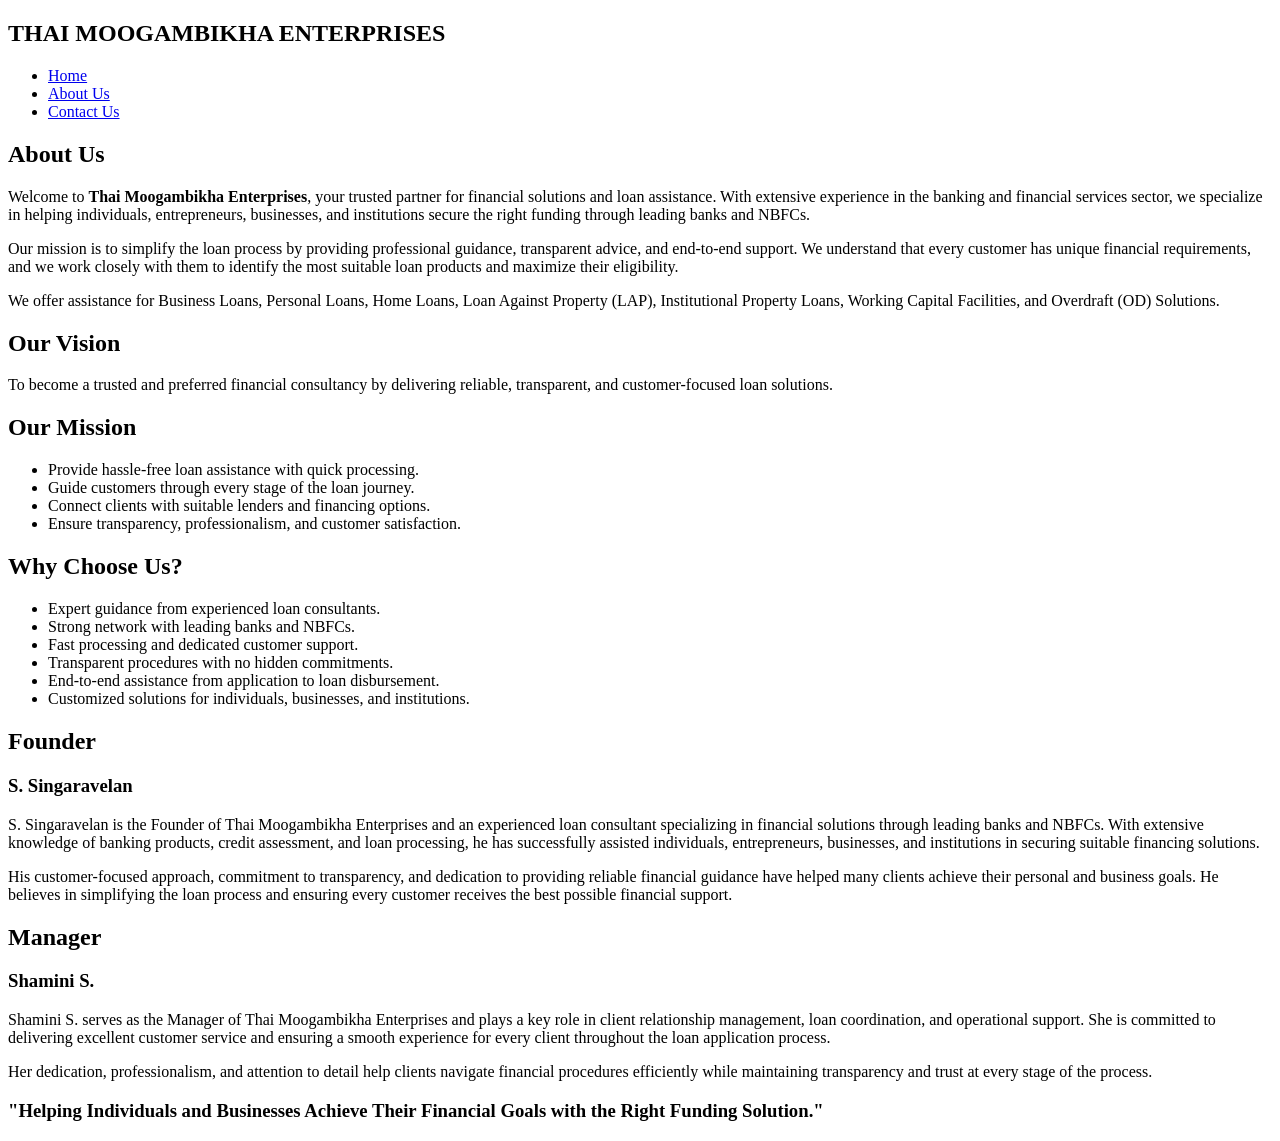
==== about.html @ 06e0e7da "Add files via upload" ====
<!DOCTYPE html>
<html lang="en">
<head>
    <meta charset="UTF-8">
    <meta name="viewport" content="width=device-width, initial-scale=1.0">
    <title>About Us - THAI MOOGAMBIKHA ENTERPRISES</title>
    <link rel="stylesheet" href="css/style.css">
</head>
<body>

    <!-- Header -->
    <header>
        <div class="logo">
            <h2>THAI MOOGAMBIKHA ENTERPRISES</h2>
        </div>

        <nav>
            <ul>
                <li><a href="index.html">Home</a></li>
                <li><a href="about.html">About Us</a></li>
                <li><a href="contact.html">Contact Us</a></li>
            </ul>
        </nav>
    </header>

    <!-- About Section -->
    <section class="about-page">

        <h1>About Us</h1>

        <p>
            Welcome to <strong>Thai Moogambikha Enterprises</strong>, your trusted
            partner for financial solutions and loan assistance. With extensive
            experience in the banking and financial services sector, we specialize
            in helping individuals, entrepreneurs, businesses, and institutions
            secure the right funding through leading banks and NBFCs.
        </p>

        <p>
            Our mission is to simplify the loan process by providing professional
            guidance, transparent advice, and end-to-end support. We understand
            that every customer has unique financial requirements, and we work
            closely with them to identify the most suitable loan products and
            maximize their eligibility.
        </p>

        <p>
            We offer assistance for Business Loans, Personal Loans, Home Loans,
            Loan Against Property (LAP), Institutional Property Loans, Working
            Capital Facilities, and Overdraft (OD) Solutions.
        </p>

        <h2>Our Vision</h2>

        <p>
            To become a trusted and preferred financial consultancy by delivering
            reliable, transparent, and customer-focused loan solutions.
        </p>

        <h2>Our Mission</h2>

        <ul>
            <li>Provide hassle-free loan assistance with quick processing.</li>
            <li>Guide customers through every stage of the loan journey.</li>
            <li>Connect clients with suitable lenders and financing options.</li>
            <li>Ensure transparency, professionalism, and customer satisfaction.</li>
        </ul>

        <h2>Why Choose Us?</h2>

        <ul>
            <li>Expert guidance from experienced loan consultants.</li>
            <li>Strong network with leading banks and NBFCs.</li>
            <li>Fast processing and dedicated customer support.</li>
            <li>Transparent procedures with no hidden commitments.</li>
            <li>End-to-end assistance from application to loan disbursement.</li>
            <li>Customized solutions for individuals, businesses, and institutions.</li>
        </ul>
        <!-- Founder Section -->
<h2>Founder</h2>

<div class="profile-card">
    <h3>S. Singaravelan</h3>

    <p>
        S. Singaravelan is the Founder of Thai Moogambikha Enterprises and an
        experienced loan consultant specializing in financial solutions through
        leading banks and NBFCs. With extensive knowledge of banking products,
        credit assessment, and loan processing, he has successfully assisted
        individuals, entrepreneurs, businesses, and institutions in securing
        suitable financing solutions.
    </p>

    <p>
        His customer-focused approach, commitment to transparency, and dedication
        to providing reliable financial guidance have helped many clients achieve
        their personal and business goals. He believes in simplifying the loan
        process and ensuring every customer receives the best possible financial
        support.
    </p>
</div>

<!-- Manager Section -->
<h2>Manager</h2>

<div class="profile-card">
    <h3>Shamini S.</h3>

    <p>
        Shamini S. serves as the Manager of Thai Moogambikha Enterprises and plays
        a key role in client relationship management, loan coordination, and
        operational support. She is committed to delivering excellent customer
        service and ensuring a smooth experience for every client throughout the
        loan application process.
    </p>

    <p>
        Her dedication, professionalism, and attention to detail help clients
        navigate financial procedures efficiently while maintaining transparency
        and trust at every stage of the process.
    </p>
</div>

        <div class="quote">
            <h3>
                "Helping Individuals and Businesses Achieve Their Financial Goals
                with the Right Funding Solution."
            </h3>
        </div>

    </section>

</body>
</html>
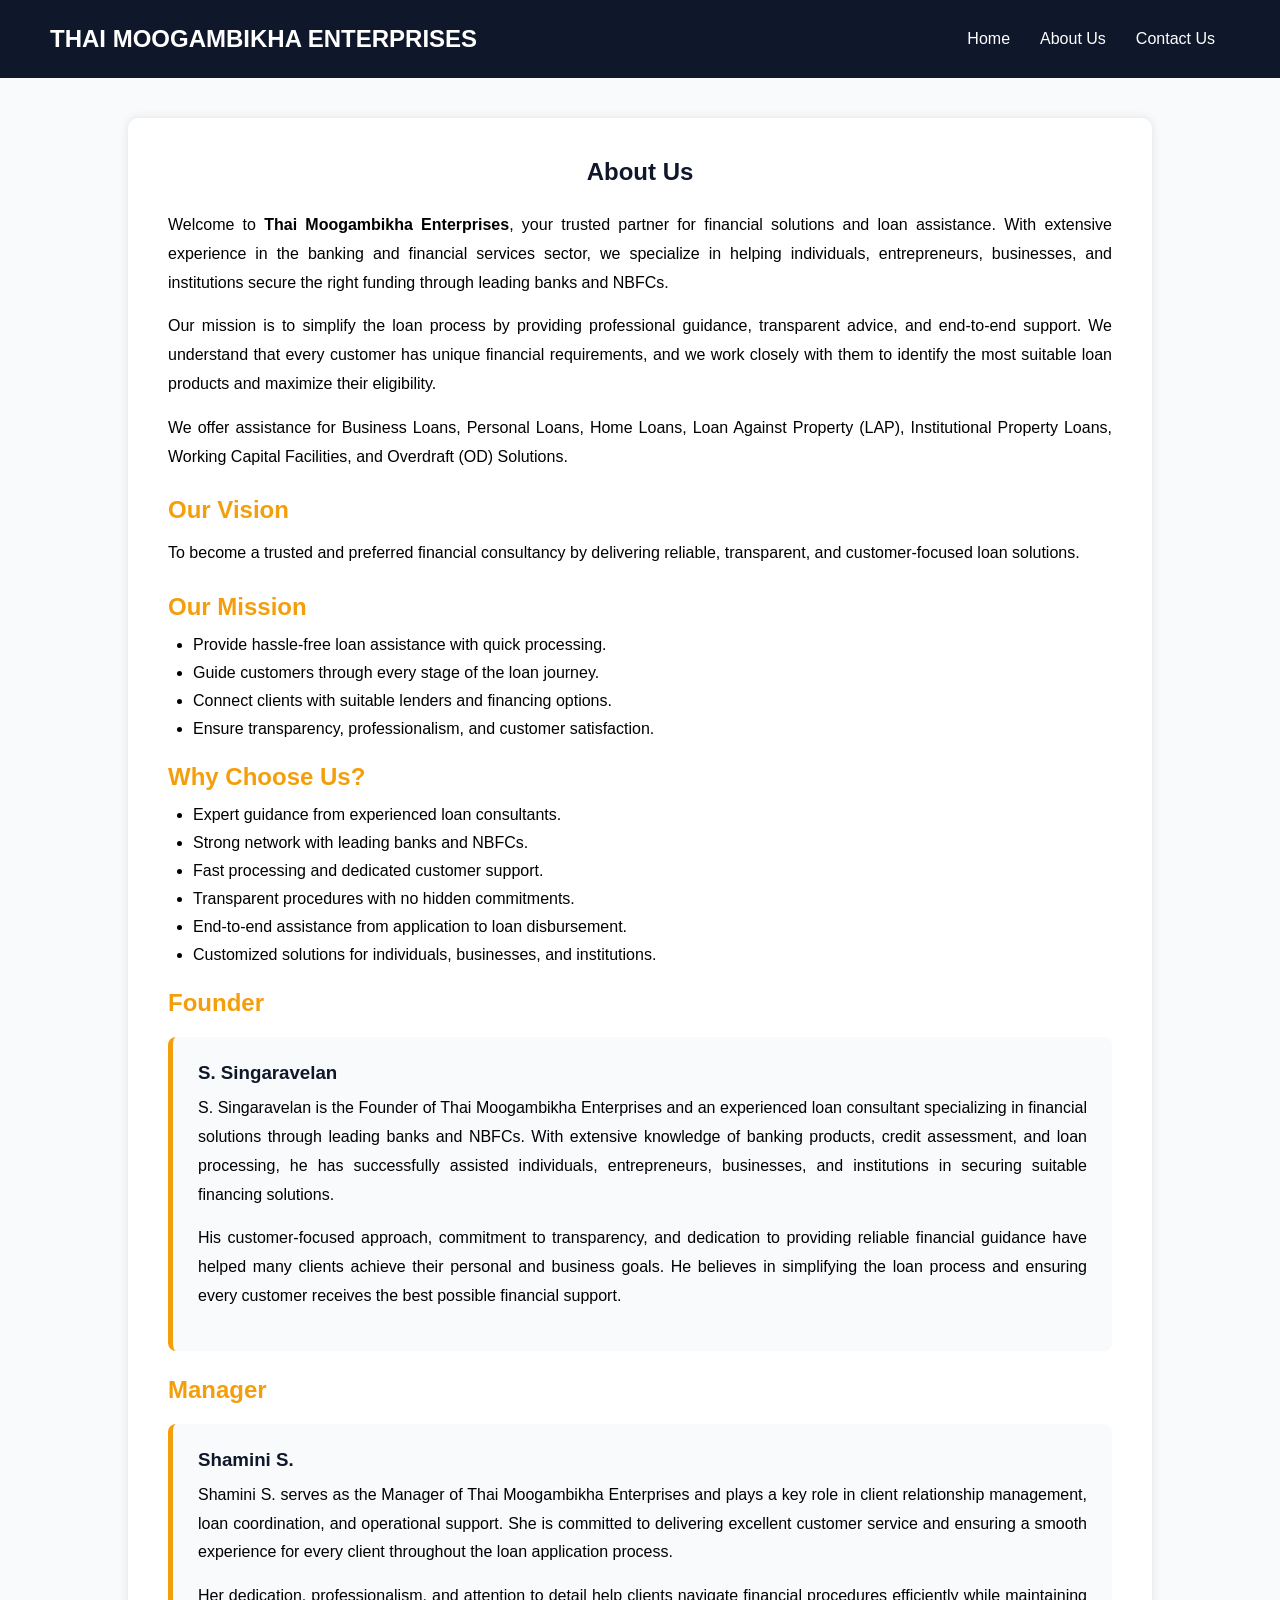
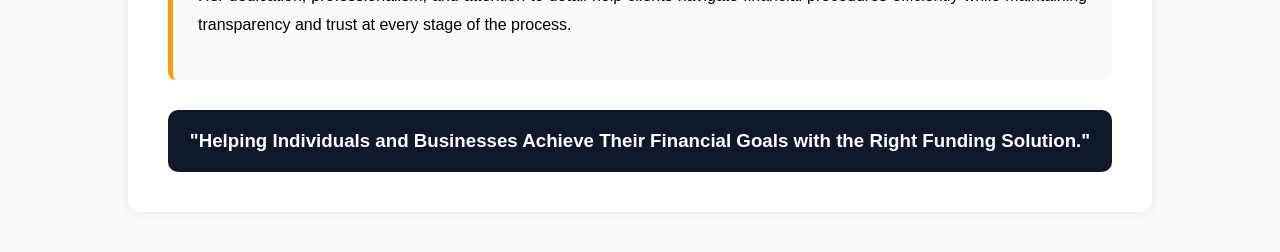
==== commit 6de043f3: "Initial commit" ====
--- a/about.html
+++ b/about.html
@@ -1,134 +1,134 @@
-<!DOCTYPE html>
-<html lang="en">
-<head>
-    <meta charset="UTF-8">
-    <meta name="viewport" content="width=device-width, initial-scale=1.0">
-    <title>About Us - THAI MOOGAMBIKHA ENTERPRISES</title>
-    <link rel="stylesheet" href="css/style.css">
-</head>
-<body>
-
-    <!-- Header -->
-    <header>
-        <div class="logo">
-            <h2>THAI MOOGAMBIKHA ENTERPRISES</h2>
-        </div>
-
-        <nav>
-            <ul>
-                <li><a href="index.html">Home</a></li>
-                <li><a href="about.html">About Us</a></li>
-                <li><a href="contact.html">Contact Us</a></li>
-            </ul>
-        </nav>
-    </header>
-
-    <!-- About Section -->
-    <section class="about-page">
-
-        <h1>About Us</h1>
-
-        <p>
-            Welcome to <strong>Thai Moogambikha Enterprises</strong>, your trusted
-            partner for financial solutions and loan assistance. With extensive
-            experience in the banking and financial services sector, we specialize
-            in helping individuals, entrepreneurs, businesses, and institutions
-            secure the right funding through leading banks and NBFCs.
-        </p>
-
-        <p>
-            Our mission is to simplify the loan process by providing professional
-            guidance, transparent advice, and end-to-end support. We understand
-            that every customer has unique financial requirements, and we work
-            closely with them to identify the most suitable loan products and
-            maximize their eligibility.
-        </p>
-
-        <p>
-            We offer assistance for Business Loans, Personal Loans, Home Loans,
-            Loan Against Property (LAP), Institutional Property Loans, Working
-            Capital Facilities, and Overdraft (OD) Solutions.
-        </p>
-
-        <h2>Our Vision</h2>
-
-        <p>
-            To become a trusted and preferred financial consultancy by delivering
-            reliable, transparent, and customer-focused loan solutions.
-        </p>
-
-        <h2>Our Mission</h2>
-
-        <ul>
-            <li>Provide hassle-free loan assistance with quick processing.</li>
-            <li>Guide customers through every stage of the loan journey.</li>
-            <li>Connect clients with suitable lenders and financing options.</li>
-            <li>Ensure transparency, professionalism, and customer satisfaction.</li>
-        </ul>
-
-        <h2>Why Choose Us?</h2>
-
-        <ul>
-            <li>Expert guidance from experienced loan consultants.</li>
-            <li>Strong network with leading banks and NBFCs.</li>
-            <li>Fast processing and dedicated customer support.</li>
-            <li>Transparent procedures with no hidden commitments.</li>
-            <li>End-to-end assistance from application to loan disbursement.</li>
-            <li>Customized solutions for individuals, businesses, and institutions.</li>
-        </ul>
-        <!-- Founder Section -->
-<h2>Founder</h2>
-
-<div class="profile-card">
-    <h3>S. Singaravelan</h3>
-
-    <p>
-        S. Singaravelan is the Founder of Thai Moogambikha Enterprises and an
-        experienced loan consultant specializing in financial solutions through
-        leading banks and NBFCs. With extensive knowledge of banking products,
-        credit assessment, and loan processing, he has successfully assisted
-        individuals, entrepreneurs, businesses, and institutions in securing
-        suitable financing solutions.
-    </p>
-
-    <p>
-        His customer-focused approach, commitment to transparency, and dedication
-        to providing reliable financial guidance have helped many clients achieve
-        their personal and business goals. He believes in simplifying the loan
-        process and ensuring every customer receives the best possible financial
-        support.
-    </p>
-</div>
-
-<!-- Manager Section -->
-<h2>Manager</h2>
-
-<div class="profile-card">
-    <h3>Shamini S.</h3>
-
-    <p>
-        Shamini S. serves as the Manager of Thai Moogambikha Enterprises and plays
-        a key role in client relationship management, loan coordination, and
-        operational support. She is committed to delivering excellent customer
-        service and ensuring a smooth experience for every client throughout the
-        loan application process.
-    </p>
-
-    <p>
-        Her dedication, professionalism, and attention to detail help clients
-        navigate financial procedures efficiently while maintaining transparency
-        and trust at every stage of the process.
-    </p>
-</div>
-
-        <div class="quote">
-            <h3>
-                "Helping Individuals and Businesses Achieve Their Financial Goals
-                with the Right Funding Solution."
-            </h3>
-        </div>
-
-    </section>
-
-</body>
+<!DOCTYPE html>
+<html lang="en">
+<head>
+    <meta charset="UTF-8">
+    <meta name="viewport" content="width=device-width, initial-scale=1.0">
+    <title>About Us - THAI MOOGAMBIKHA ENTERPRISES</title>
+    <link rel="stylesheet" href="css/style.css">
+</head>
+<body>
+
+    <!-- Header -->
+    <header>
+        <div class="logo">
+            <h2>THAI MOOGAMBIKHA ENTERPRISES</h2>
+        </div>
+
+        <nav>
+            <ul>
+                <li><a href="index.html">Home</a></li>
+                <li><a href="about.html">About Us</a></li>
+                <li><a href="contact.html">Contact Us</a></li>
+            </ul>
+        </nav>
+    </header>
+
+    <!-- About Section -->
+    <section class="about-page">
+
+        <h1>About Us</h1>
+
+        <p>
+            Welcome to <strong>Thai Moogambikha Enterprises</strong>, your trusted
+            partner for financial solutions and loan assistance. With extensive
+            experience in the banking and financial services sector, we specialize
+            in helping individuals, entrepreneurs, businesses, and institutions
+            secure the right funding through leading banks and NBFCs.
+        </p>
+
+        <p>
+            Our mission is to simplify the loan process by providing professional
+            guidance, transparent advice, and end-to-end support. We understand
+            that every customer has unique financial requirements, and we work
+            closely with them to identify the most suitable loan products and
+            maximize their eligibility.
+        </p>
+
+        <p>
+            We offer assistance for Business Loans, Personal Loans, Home Loans,
+            Loan Against Property (LAP), Institutional Property Loans, Working
+            Capital Facilities, and Overdraft (OD) Solutions.
+        </p>
+
+        <h2>Our Vision</h2>
+
+        <p>
+            To become a trusted and preferred financial consultancy by delivering
+            reliable, transparent, and customer-focused loan solutions.
+        </p>
+
+        <h2>Our Mission</h2>
+
+        <ul>
+            <li>Provide hassle-free loan assistance with quick processing.</li>
+            <li>Guide customers through every stage of the loan journey.</li>
+            <li>Connect clients with suitable lenders and financing options.</li>
+            <li>Ensure transparency, professionalism, and customer satisfaction.</li>
+        </ul>
+
+        <h2>Why Choose Us?</h2>
+
+        <ul>
+            <li>Expert guidance from experienced loan consultants.</li>
+            <li>Strong network with leading banks and NBFCs.</li>
+            <li>Fast processing and dedicated customer support.</li>
+            <li>Transparent procedures with no hidden commitments.</li>
+            <li>End-to-end assistance from application to loan disbursement.</li>
+            <li>Customized solutions for individuals, businesses, and institutions.</li>
+        </ul>
+        <!-- Founder Section -->
+<h2>Founder</h2>
+
+<div class="profile-card">
+    <h3>S. Singaravelan</h3>
+
+    <p>
+        S. Singaravelan is the Founder of Thai Moogambikha Enterprises and an
+        experienced loan consultant specializing in financial solutions through
+        leading banks and NBFCs. With extensive knowledge of banking products,
+        credit assessment, and loan processing, he has successfully assisted
+        individuals, entrepreneurs, businesses, and institutions in securing
+        suitable financing solutions.
+    </p>
+
+    <p>
+        His customer-focused approach, commitment to transparency, and dedication
+        to providing reliable financial guidance have helped many clients achieve
+        their personal and business goals. He believes in simplifying the loan
+        process and ensuring every customer receives the best possible financial
+        support.
+    </p>
+</div>
+
+<!-- Manager Section -->
+<h2>Manager</h2>
+
+<div class="profile-card">
+    <h3>Shamini S.</h3>
+
+    <p>
+        Shamini S. serves as the Manager of Thai Moogambikha Enterprises and plays
+        a key role in client relationship management, loan coordination, and
+        operational support. She is committed to delivering excellent customer
+        service and ensuring a smooth experience for every client throughout the
+        loan application process.
+    </p>
+
+    <p>
+        Her dedication, professionalism, and attention to detail help clients
+        navigate financial procedures efficiently while maintaining transparency
+        and trust at every stage of the process.
+    </p>
+</div>
+
+        <div class="quote">
+            <h3>
+                "Helping Individuals and Businesses Achieve Their Financial Goals
+                with the Right Funding Solution."
+            </h3>
+        </div>
+
+    </section>
+
+</body>
 </html>
--- a/css/style.css
+++ b/css/style.css
@@ -0,0 +1,366 @@
+*{
+    margin:0;
+    padding:0;
+    box-sizing:border-box;
+    font-family:'Poppins',sans-serif;
+}
+
+body{
+    background:#f8fafc;
+}
+
+/* Header */
+
+header{
+    background:#0f172a;
+    color:white;
+    display:flex;
+    justify-content:space-between;
+    align-items:center;
+    padding:15px 50px;
+}
+
+nav ul{
+    list-style:none;
+    display:flex;
+}
+
+nav ul li{
+    position:relative;
+}
+
+nav ul li a{
+    color:white;
+    text-decoration:none;
+    padding:15px;
+    display:block;
+}
+
+nav ul li a:hover{
+    color:#f59e0b;
+}
+
+/* Dropdown */
+
+.dropdown-menu{
+    display:none;
+    position:absolute;
+    background:white;
+    min-width:220px;
+    top:100%;
+    left:0;
+}
+
+.dropdown-menu li a{
+    color:black;
+}
+
+.dropdown:hover .dropdown-menu{
+    display:block;
+}
+
+/* Hero */
+
+/* Hero Section */
+.hero {
+    width: 100%;
+    height: 500px;
+
+    background-image:
+        linear-gradient(
+            rgba(255, 255, 255, 0.45),
+            rgba(255, 255, 255, 0.45)
+        ),
+        url("../image/banner.jpeg");
+
+    background-size: cover;
+    background-position: center;
+    background-repeat: no-repeat;
+
+    display: flex;
+    justify-content: center;
+    align-items: center;
+    text-align: center;
+}
+
+/* Form */
+
+.apply-form{
+    width:60%;
+    margin:40px auto;
+    background:white;
+    padding:30px;
+    border-radius:10px;
+}
+
+.apply-form h2{
+    text-align:center;
+    margin-bottom:20px;
+}
+
+.apply-form form{
+    display:flex;
+    flex-direction:column;
+    gap:15px;
+}
+
+.apply-form input,
+.apply-form select{
+    padding:12px;
+}
+
+.apply-form button{
+    padding:12px;
+    background:#0f172a;
+    color:white;
+    border:none;
+    cursor:pointer;
+}
+/* About Page */
+
+.about-page{
+    width:80%;
+    margin:40px auto;
+    background:#fff;
+    padding:40px;
+    border-radius:10px;
+    box-shadow:0 0 10px rgba(0,0,0,0.1);
+}
+
+.about-page h1{
+    text-align:center;
+    color:#0f172a;
+    margin-bottom:25px;
+}
+
+.about-page h2{
+    color:#f59e0b;
+    margin-top:25px;
+    margin-bottom:15px;
+}
+
+.about-page p{
+    line-height:1.8;
+    margin-bottom:15px;
+    text-align:justify;
+}
+
+.about-page ul{
+    margin-left:25px;
+}
+
+.about-page ul li{
+    margin-bottom:10px;
+}
+
+.quote{
+    margin-top:30px;
+    text-align:center;
+    background:#0f172a;
+    color:white;
+    padding:20px;
+    border-radius:10px;
+}
+.profile-card{
+    background:#f8fafc;
+    padding:25px;
+    margin:20px 0;
+    border-left:5px solid #f59e0b;
+    border-radius:8px;
+}
+
+.profile-card h3{
+    color:#0f172a;
+    margin-bottom:10px;
+}
+
+.profile-card p{
+    line-height:1.8;
+    text-align:justify;
+}
+/* Loan Pages */
+
+.loan-page{
+    width:80%;
+    margin:40px auto;
+}
+
+.loan-page h1{
+    text-align:center;
+    color:#0f172a;
+    margin-bottom:20px;
+}
+
+.loan-page > p{
+    text-align:center;
+    line-height:1.8;
+    margin-bottom:30px;
+}
+
+.loan-card{
+    background:#ffffff;
+    padding:30px;
+    border-radius:10px;
+    box-shadow:0 0 15px rgba(0,0,0,0.1);
+}
+
+.loan-card h2{
+    color:#f59e0b;
+    margin-top:20px;
+    margin-bottom:10px;
+}
+
+.loan-card ul{
+    margin-left:25px;
+}
+
+.loan-card ul li{
+    margin-bottom:10px;
+}
+
+.rate{
+    font-size:28px;
+    font-weight:600;
+    color:#0f172a;
+}
+
+.apply-btn{
+    display:inline-block;
+    margin-top:25px;
+    padding:12px 25px;
+    background:#0f172a;
+    color:white;
+    text-decoration:none;
+    border-radius:5px;
+}
+
+.apply-btn:hover{
+    background:#f59e0b;
+    color:#000;
+}
+.loan-card label{
+    display:block;
+    margin-top:15px;
+    margin-bottom:5px;
+    font-weight:600;
+}
+
+.loan-card input{
+    width:100%;
+    padding:12px;
+    margin-bottom:10px;
+}
+
+#result{
+    text-align:center;
+    color:#0f172a;
+    margin-top:20px;
+}
+/* Feedback Page */
+
+.feedback-page{
+    width:80%;
+    margin:40px auto;
+    background:#ffffff;
+    padding:30px;
+    border-radius:10px;
+    box-shadow:0 0 15px rgba(0,0,0,0.1);
+}
+
+.feedback-page h1{
+    text-align:center;
+    color:#0f172a;
+    margin-bottom:15px;
+}
+
+.feedback-page p{
+    text-align:center;
+    margin-bottom:25px;
+}
+
+.feedback-form{
+    display:flex;
+    flex-direction:column;
+}
+
+.feedback-form label{
+    margin-top:15px;
+    margin-bottom:8px;
+    font-weight:600;
+}
+
+.feedback-form select,
+.feedback-form textarea{
+    width:100%;
+    padding:12px;
+    border:1px solid #ccc;
+    border-radius:5px;
+}
+/* Contact Page */
+
+.contact-page{
+    width:85%;
+    margin:40px auto;
+}
+
+.contact-page h1{
+    text-align:center;
+    color:#0f172a;
+    margin-bottom:30px;
+}
+
+.contact-container{
+    display:flex;
+    gap:30px;
+    flex-wrap:wrap;
+}
+
+.contact-info,
+.contact-form{
+    flex:1;
+    min-width:300px;
+    background:white;
+    padding:30px;
+    border-radius:10px;
+    box-shadow:0 0 15px rgba(0,0,0,0.1);
+}
+
+.contact-info h2{
+    color:#f59e0b;
+    margin-bottom:10px;
+}
+
+.contact-info p{
+    line-height:1.8;
+}
+
+.contact-form input,
+.contact-form textarea{
+    width:100%;
+    padding:12px;
+    margin-bottom:15px;
+    border:1px solid #ccc;
+    border-radius:5px;
+}
+@media(max-width:768px){
+
+    header{
+        flex-direction:column;
+        text-align:center;
+    }
+
+    nav ul{
+        flex-direction:column;
+    }
+
+    .apply-form,
+    .about-page,
+    .loan-page,
+    .feedback-page{
+        width:95%;
+    }
+
+    .contact-container{
+        flex-direction:column;
+    }
+}
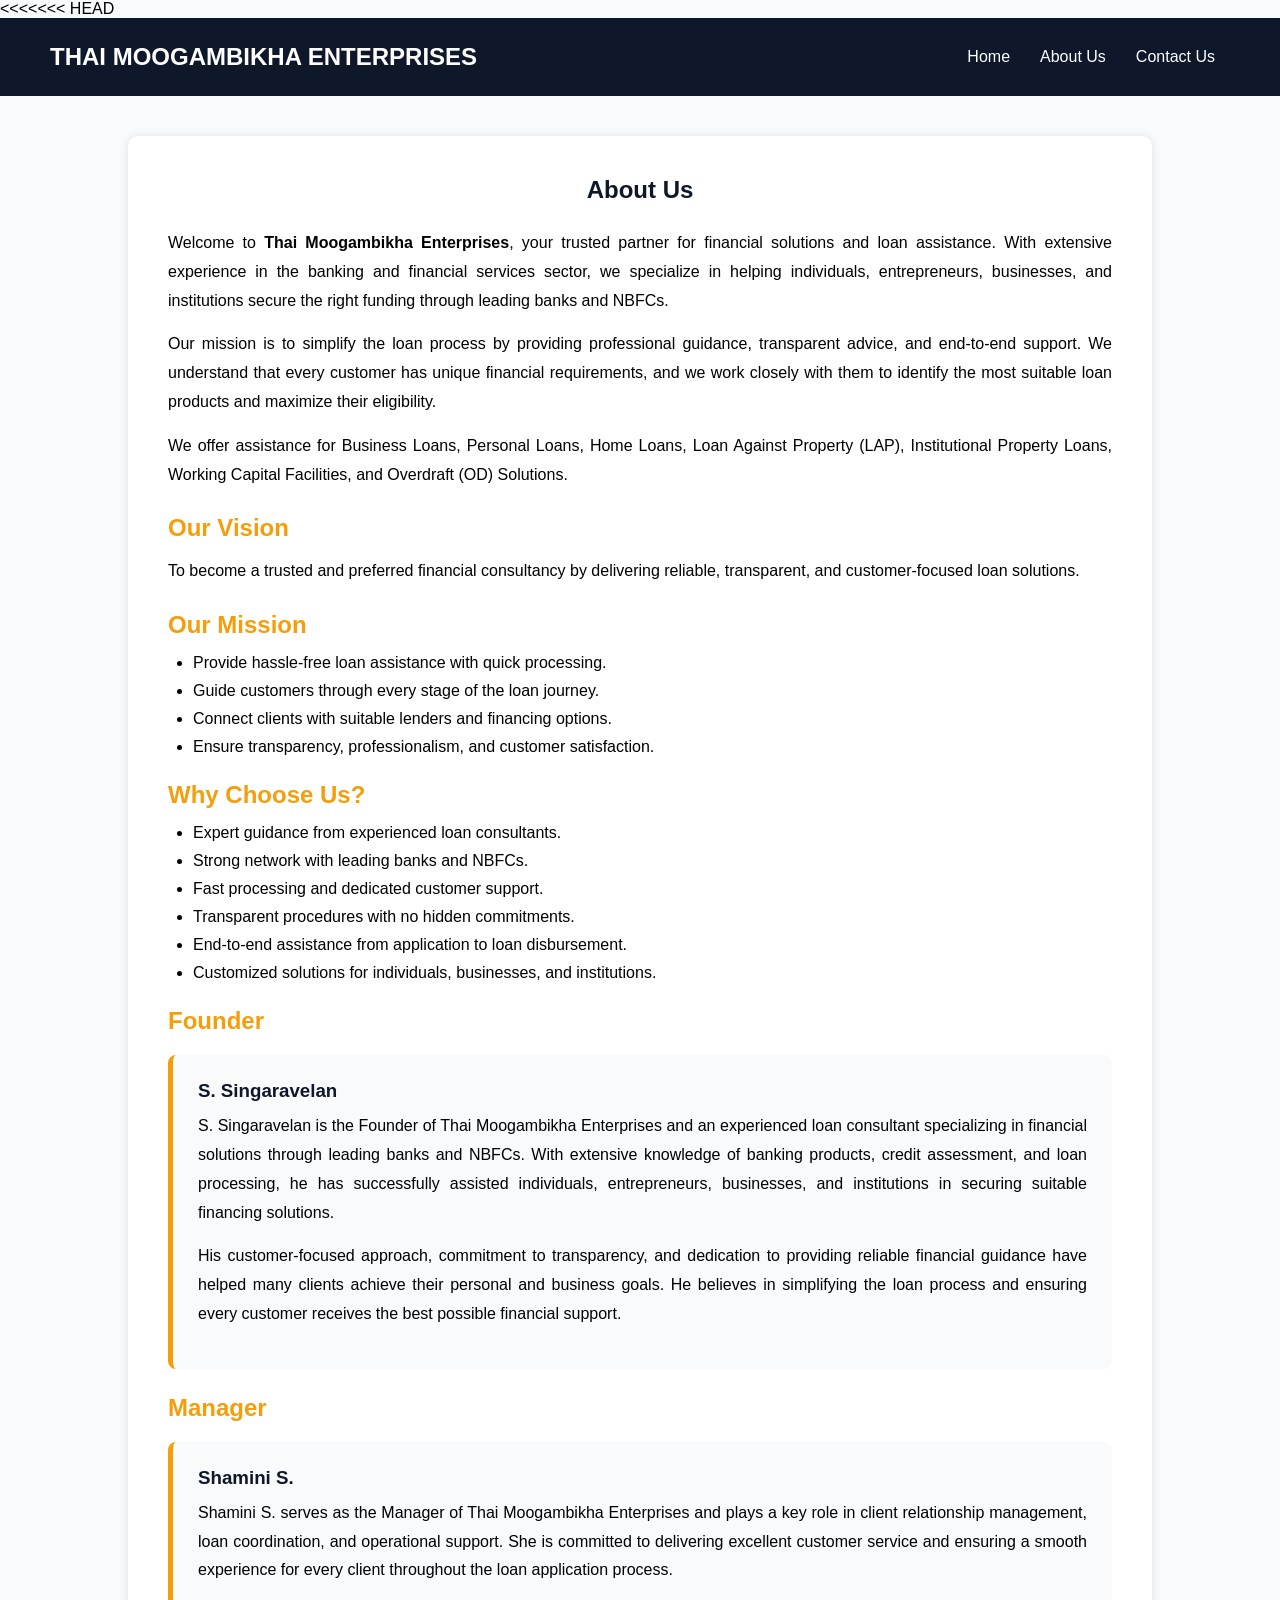
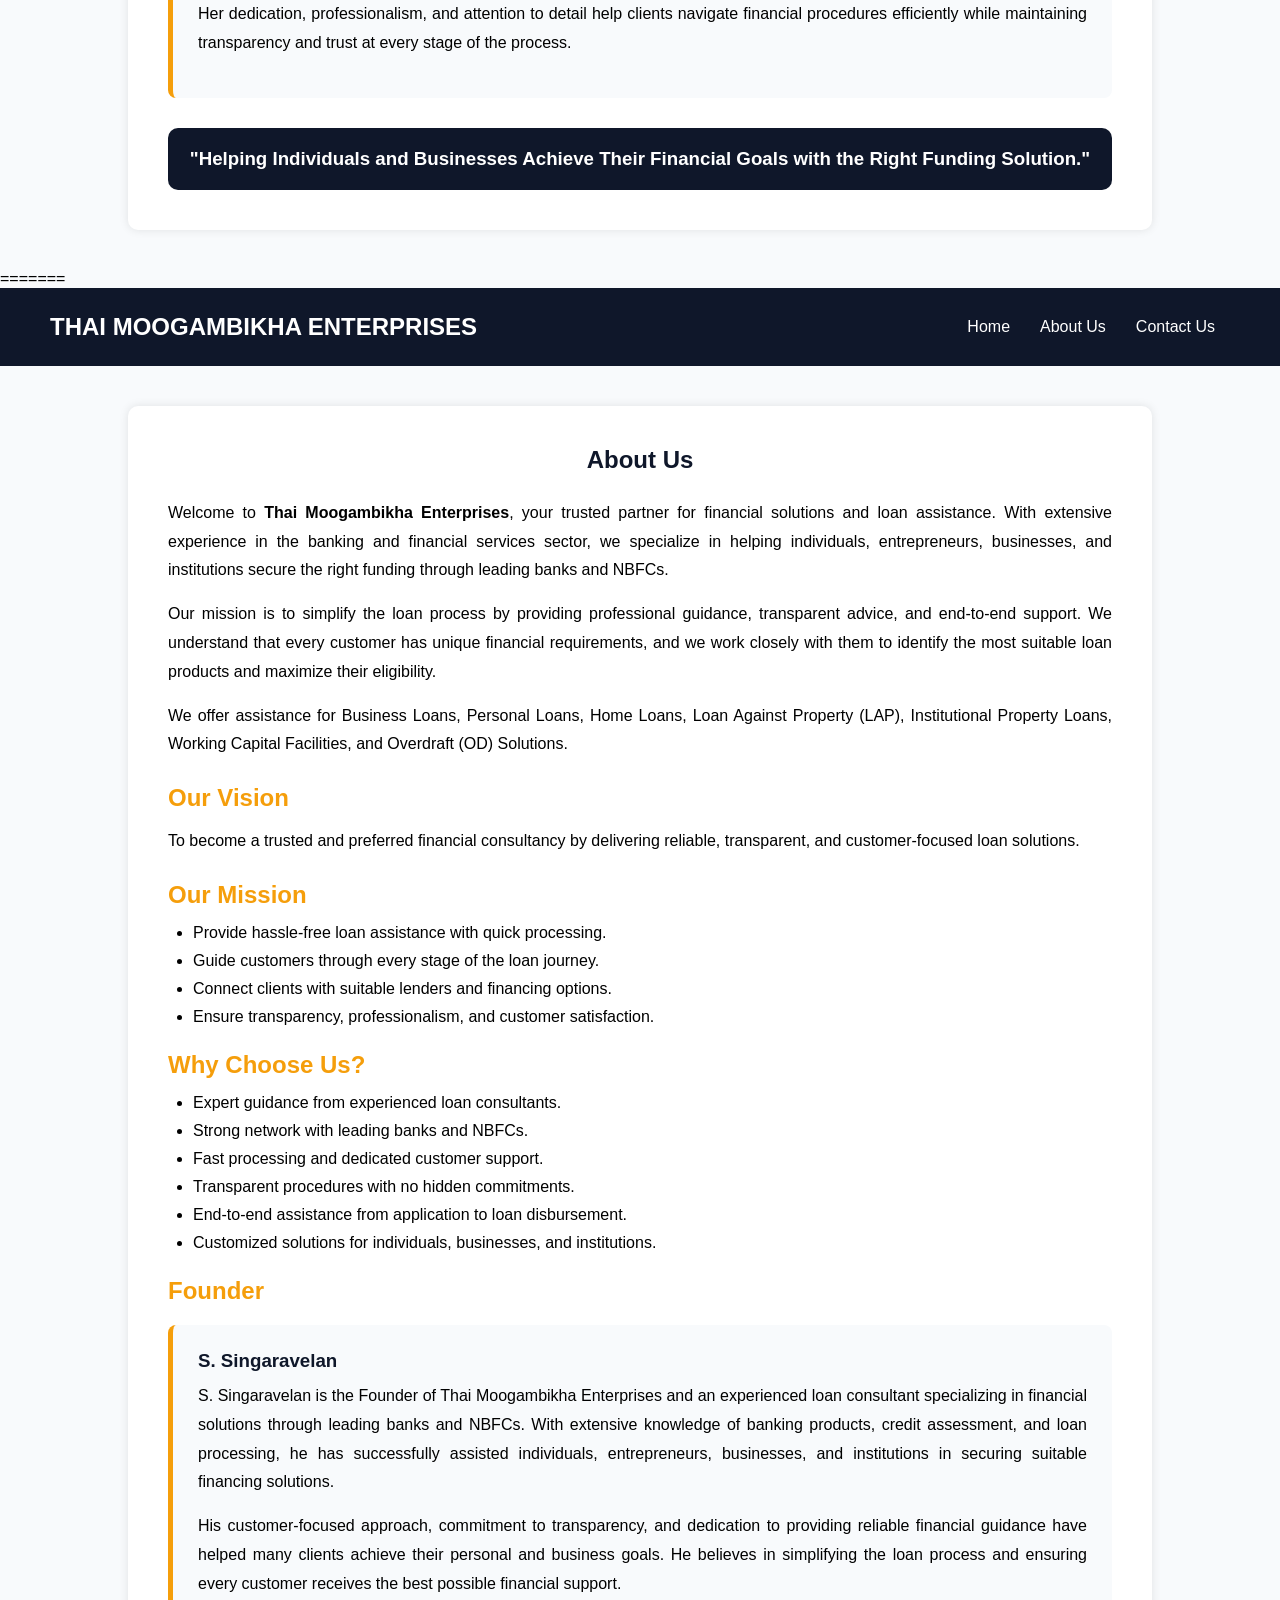
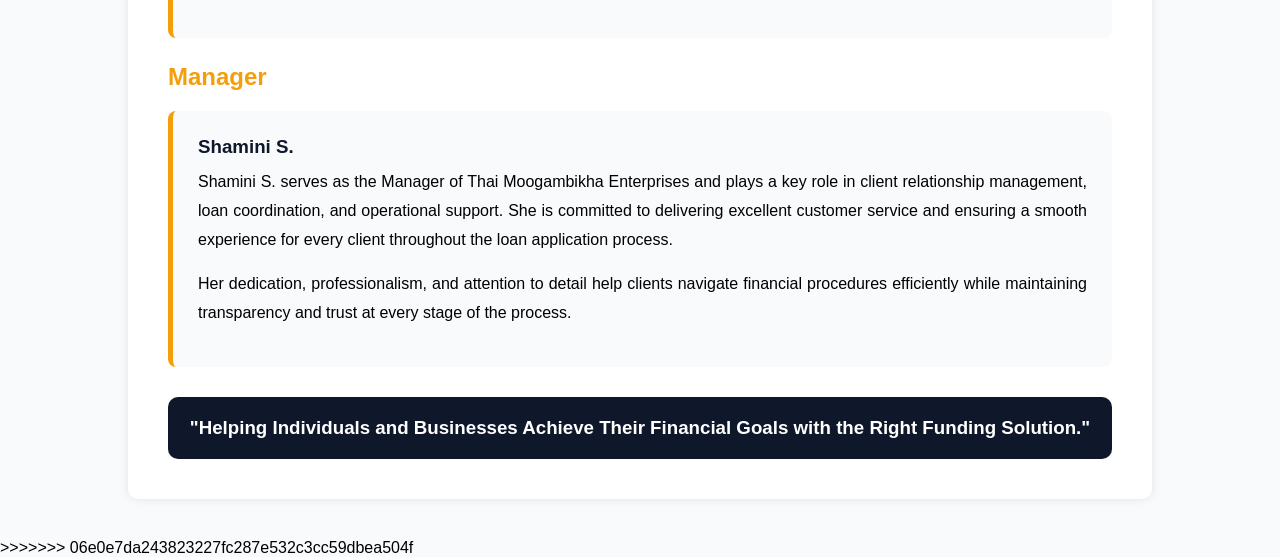
==== commit 73e37030: "Initial commit" ====
--- a/about.html
+++ b/about.html
@@ -1,3 +1,4 @@
+<<<<<<< HEAD
 <!DOCTYPE html>
 <html lang="en">
 <head>
@@ -131,4 +132,139 @@
     </section>
 
 </body>
+=======
+<!DOCTYPE html>
+<html lang="en">
+<head>
+    <meta charset="UTF-8">
+    <meta name="viewport" content="width=device-width, initial-scale=1.0">
+    <title>About Us - THAI MOOGAMBIKHA ENTERPRISES</title>
+    <link rel="stylesheet" href="css/style.css">
+</head>
+<body>
+
+    <!-- Header -->
+    <header>
+        <div class="logo">
+            <h2>THAI MOOGAMBIKHA ENTERPRISES</h2>
+        </div>
+
+        <nav>
+            <ul>
+                <li><a href="index.html">Home</a></li>
+                <li><a href="about.html">About Us</a></li>
+                <li><a href="contact.html">Contact Us</a></li>
+            </ul>
+        </nav>
+    </header>
+
+    <!-- About Section -->
+    <section class="about-page">
+
+        <h1>About Us</h1>
+
+        <p>
+            Welcome to <strong>Thai Moogambikha Enterprises</strong>, your trusted
+            partner for financial solutions and loan assistance. With extensive
+            experience in the banking and financial services sector, we specialize
+            in helping individuals, entrepreneurs, businesses, and institutions
+            secure the right funding through leading banks and NBFCs.
+        </p>
+
+        <p>
+            Our mission is to simplify the loan process by providing professional
+            guidance, transparent advice, and end-to-end support. We understand
+            that every customer has unique financial requirements, and we work
+            closely with them to identify the most suitable loan products and
+            maximize their eligibility.
+        </p>
+
+        <p>
+            We offer assistance for Business Loans, Personal Loans, Home Loans,
+            Loan Against Property (LAP), Institutional Property Loans, Working
+            Capital Facilities, and Overdraft (OD) Solutions.
+        </p>
+
+        <h2>Our Vision</h2>
+
+        <p>
+            To become a trusted and preferred financial consultancy by delivering
+            reliable, transparent, and customer-focused loan solutions.
+        </p>
+
+        <h2>Our Mission</h2>
+
+        <ul>
+            <li>Provide hassle-free loan assistance with quick processing.</li>
+            <li>Guide customers through every stage of the loan journey.</li>
+            <li>Connect clients with suitable lenders and financing options.</li>
+            <li>Ensure transparency, professionalism, and customer satisfaction.</li>
+        </ul>
+
+        <h2>Why Choose Us?</h2>
+
+        <ul>
+            <li>Expert guidance from experienced loan consultants.</li>
+            <li>Strong network with leading banks and NBFCs.</li>
+            <li>Fast processing and dedicated customer support.</li>
+            <li>Transparent procedures with no hidden commitments.</li>
+            <li>End-to-end assistance from application to loan disbursement.</li>
+            <li>Customized solutions for individuals, businesses, and institutions.</li>
+        </ul>
+        <!-- Founder Section -->
+<h2>Founder</h2>
+
+<div class="profile-card">
+    <h3>S. Singaravelan</h3>
+
+    <p>
+        S. Singaravelan is the Founder of Thai Moogambikha Enterprises and an
+        experienced loan consultant specializing in financial solutions through
+        leading banks and NBFCs. With extensive knowledge of banking products,
+        credit assessment, and loan processing, he has successfully assisted
+        individuals, entrepreneurs, businesses, and institutions in securing
+        suitable financing solutions.
+    </p>
+
+    <p>
+        His customer-focused approach, commitment to transparency, and dedication
+        to providing reliable financial guidance have helped many clients achieve
+        their personal and business goals. He believes in simplifying the loan
+        process and ensuring every customer receives the best possible financial
+        support.
+    </p>
+</div>
+
+<!-- Manager Section -->
+<h2>Manager</h2>
+
+<div class="profile-card">
+    <h3>Shamini S.</h3>
+
+    <p>
+        Shamini S. serves as the Manager of Thai Moogambikha Enterprises and plays
+        a key role in client relationship management, loan coordination, and
+        operational support. She is committed to delivering excellent customer
+        service and ensuring a smooth experience for every client throughout the
+        loan application process.
+    </p>
+
+    <p>
+        Her dedication, professionalism, and attention to detail help clients
+        navigate financial procedures efficiently while maintaining transparency
+        and trust at every stage of the process.
+    </p>
+</div>
+
+        <div class="quote">
+            <h3>
+                "Helping Individuals and Businesses Achieve Their Financial Goals
+                with the Right Funding Solution."
+            </h3>
+        </div>
+
+    </section>
+
+</body>
+>>>>>>> 06e0e7da243823227fc287e532c3cc59dbea504f
 </html>
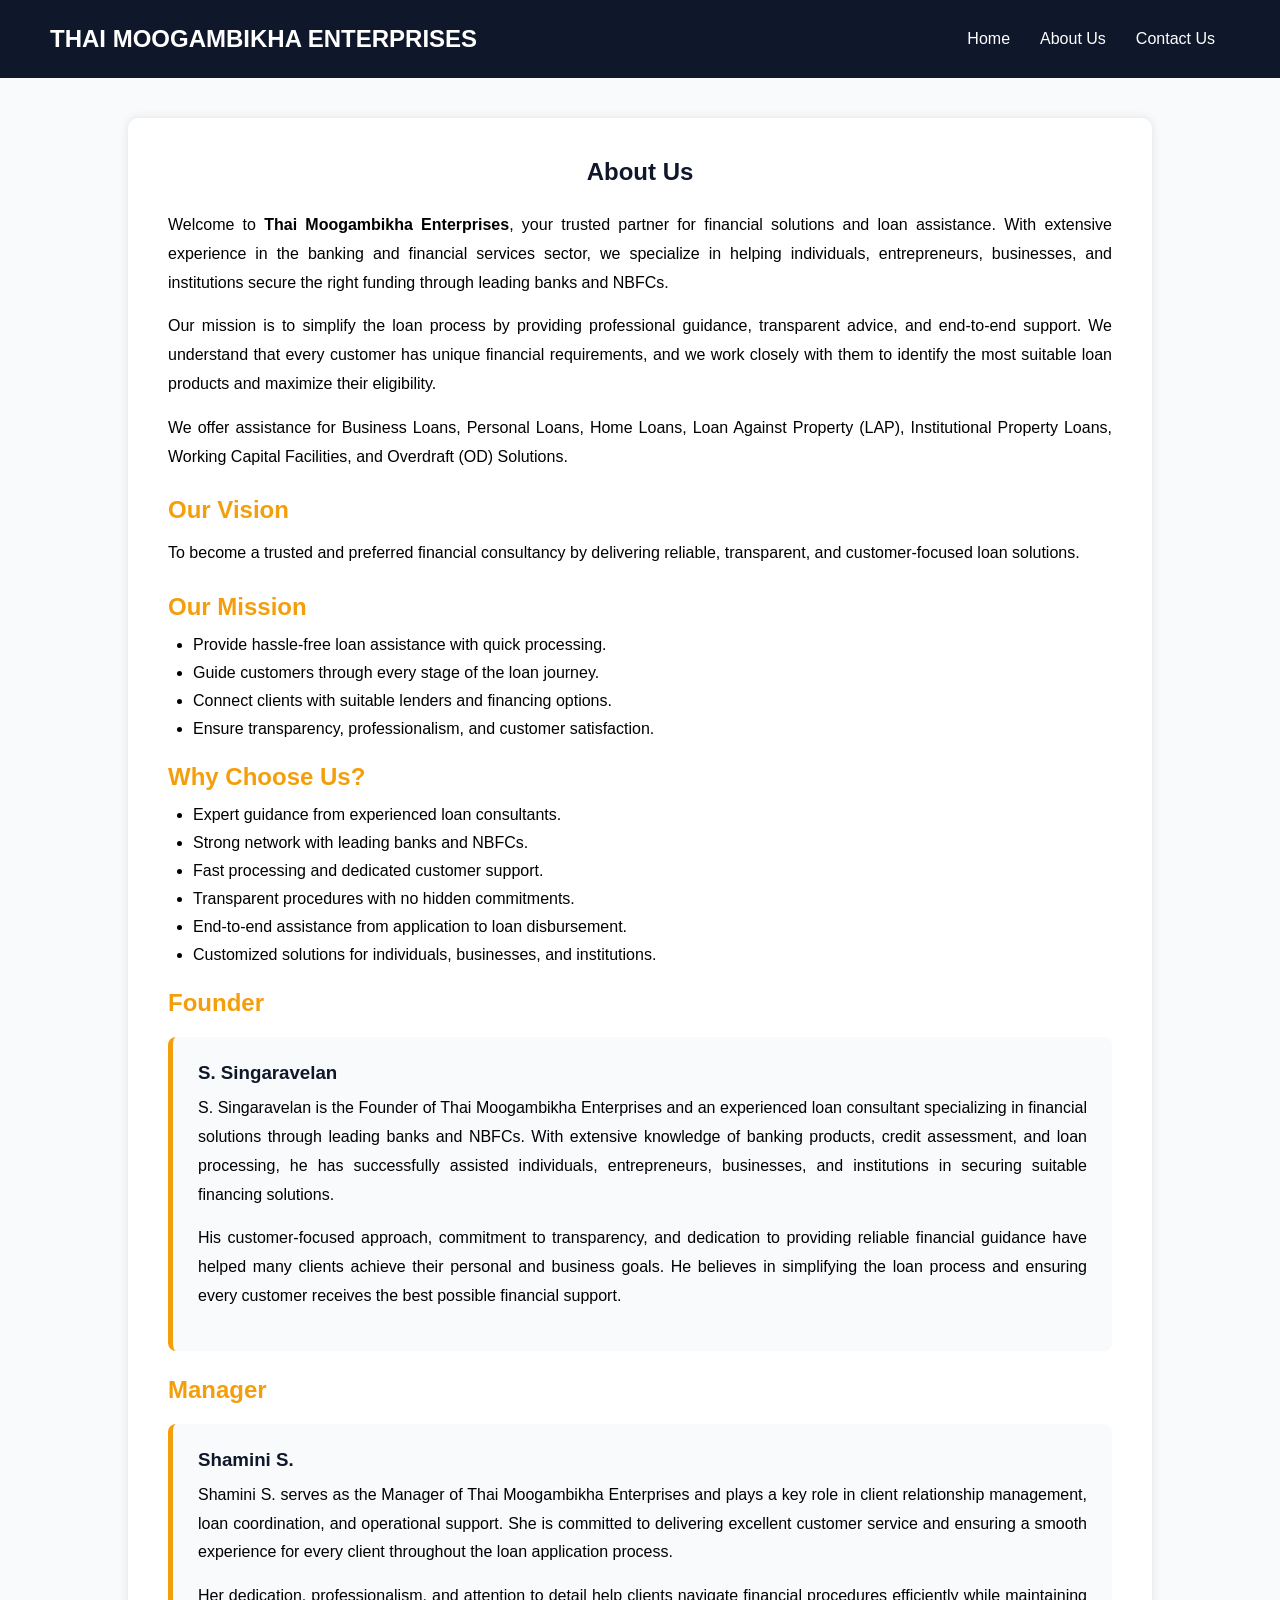
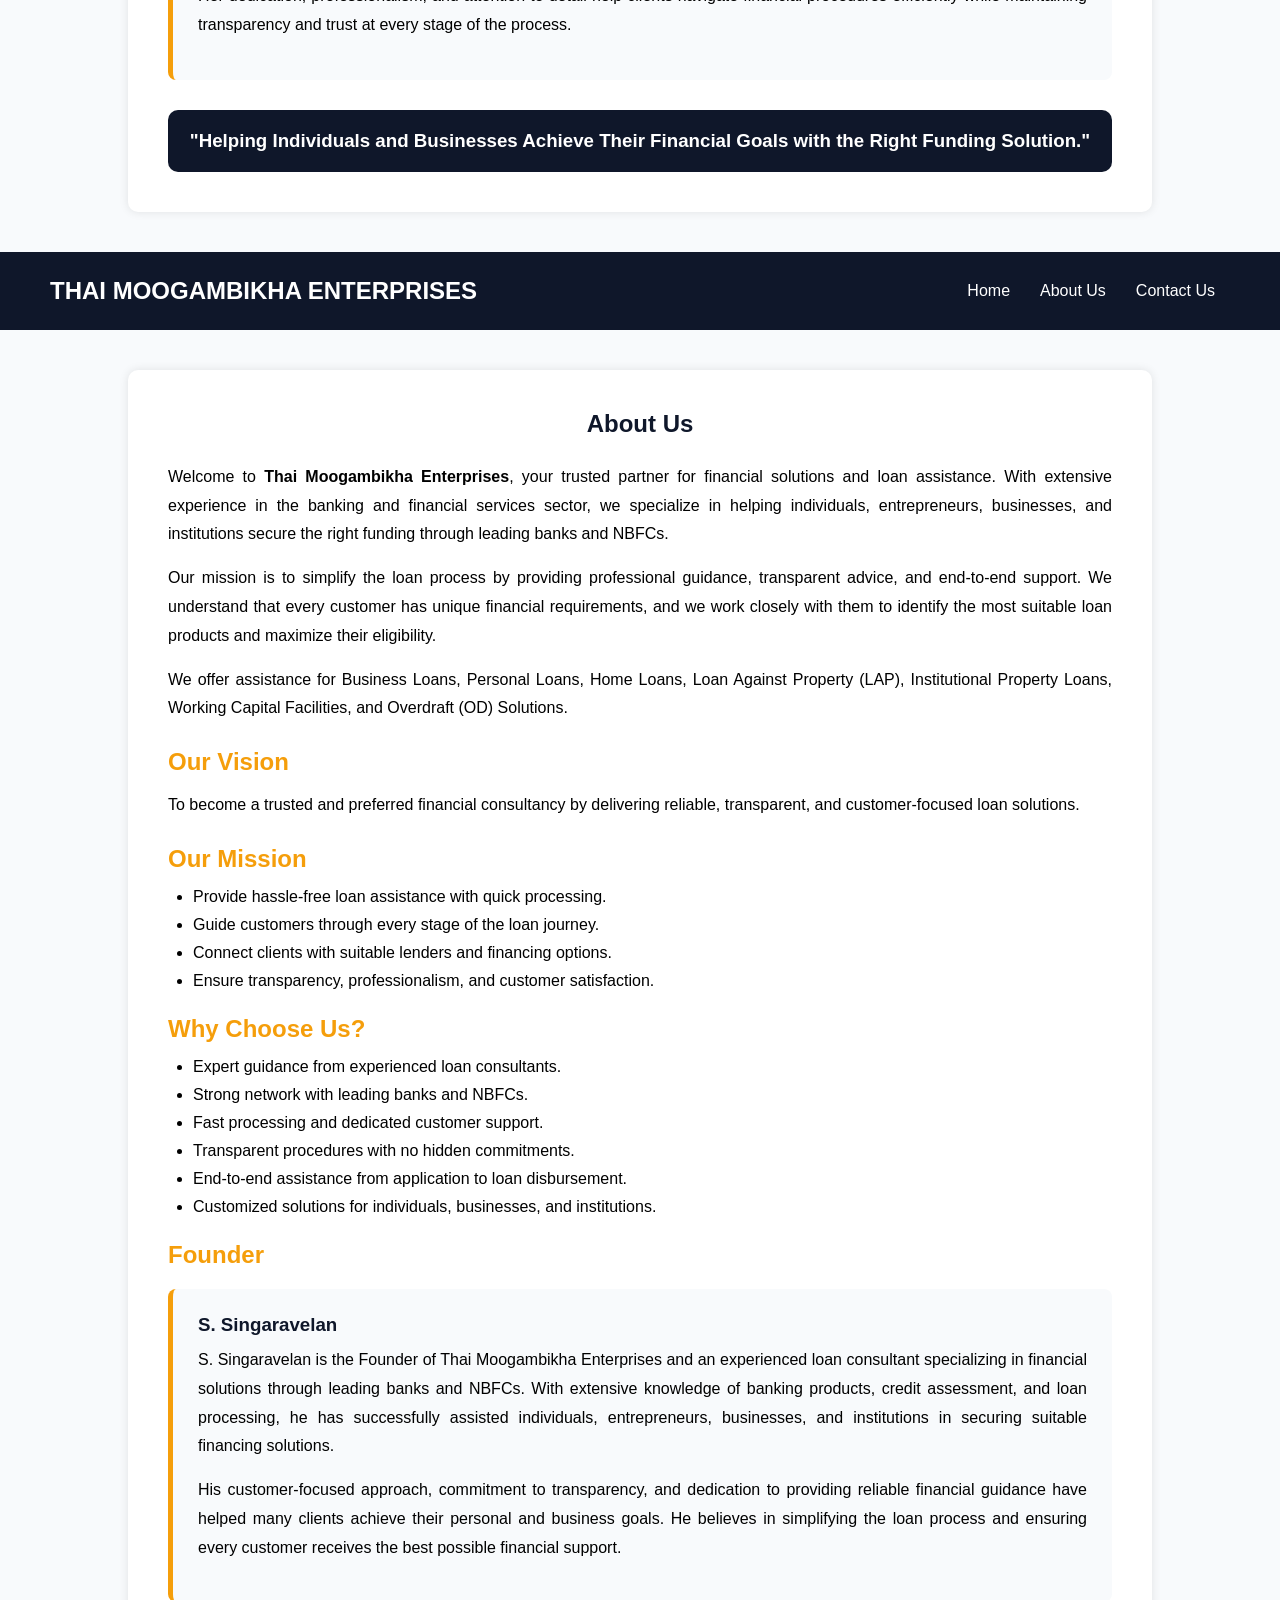
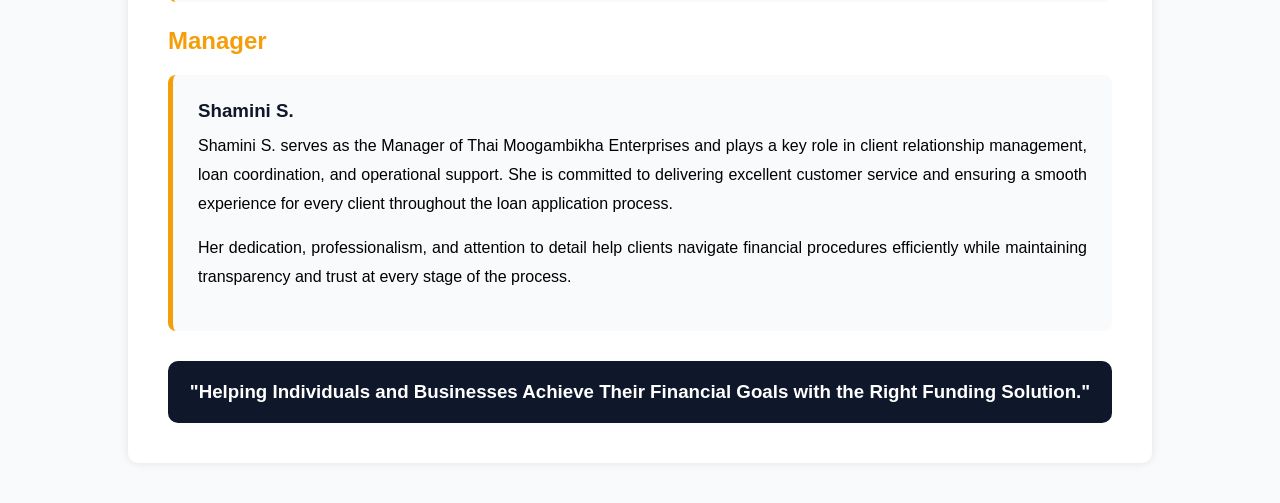
==== commit ed2fa1e5: "Removed merge conflict markers" ====
--- a/about.html
+++ b/about.html
@@ -1,4 +1,4 @@
-<<<<<<< HEAD
+
 <!DOCTYPE html>
 <html lang="en">
 <head>
@@ -132,7 +132,7 @@
     </section>
 
 </body>
-=======
+
 <!DOCTYPE html>
 <html lang="en">
 <head>
@@ -266,5 +266,5 @@
     </section>
 
 </body>
->>>>>>> 06e0e7da243823227fc287e532c3cc59dbea504f
+
 </html>
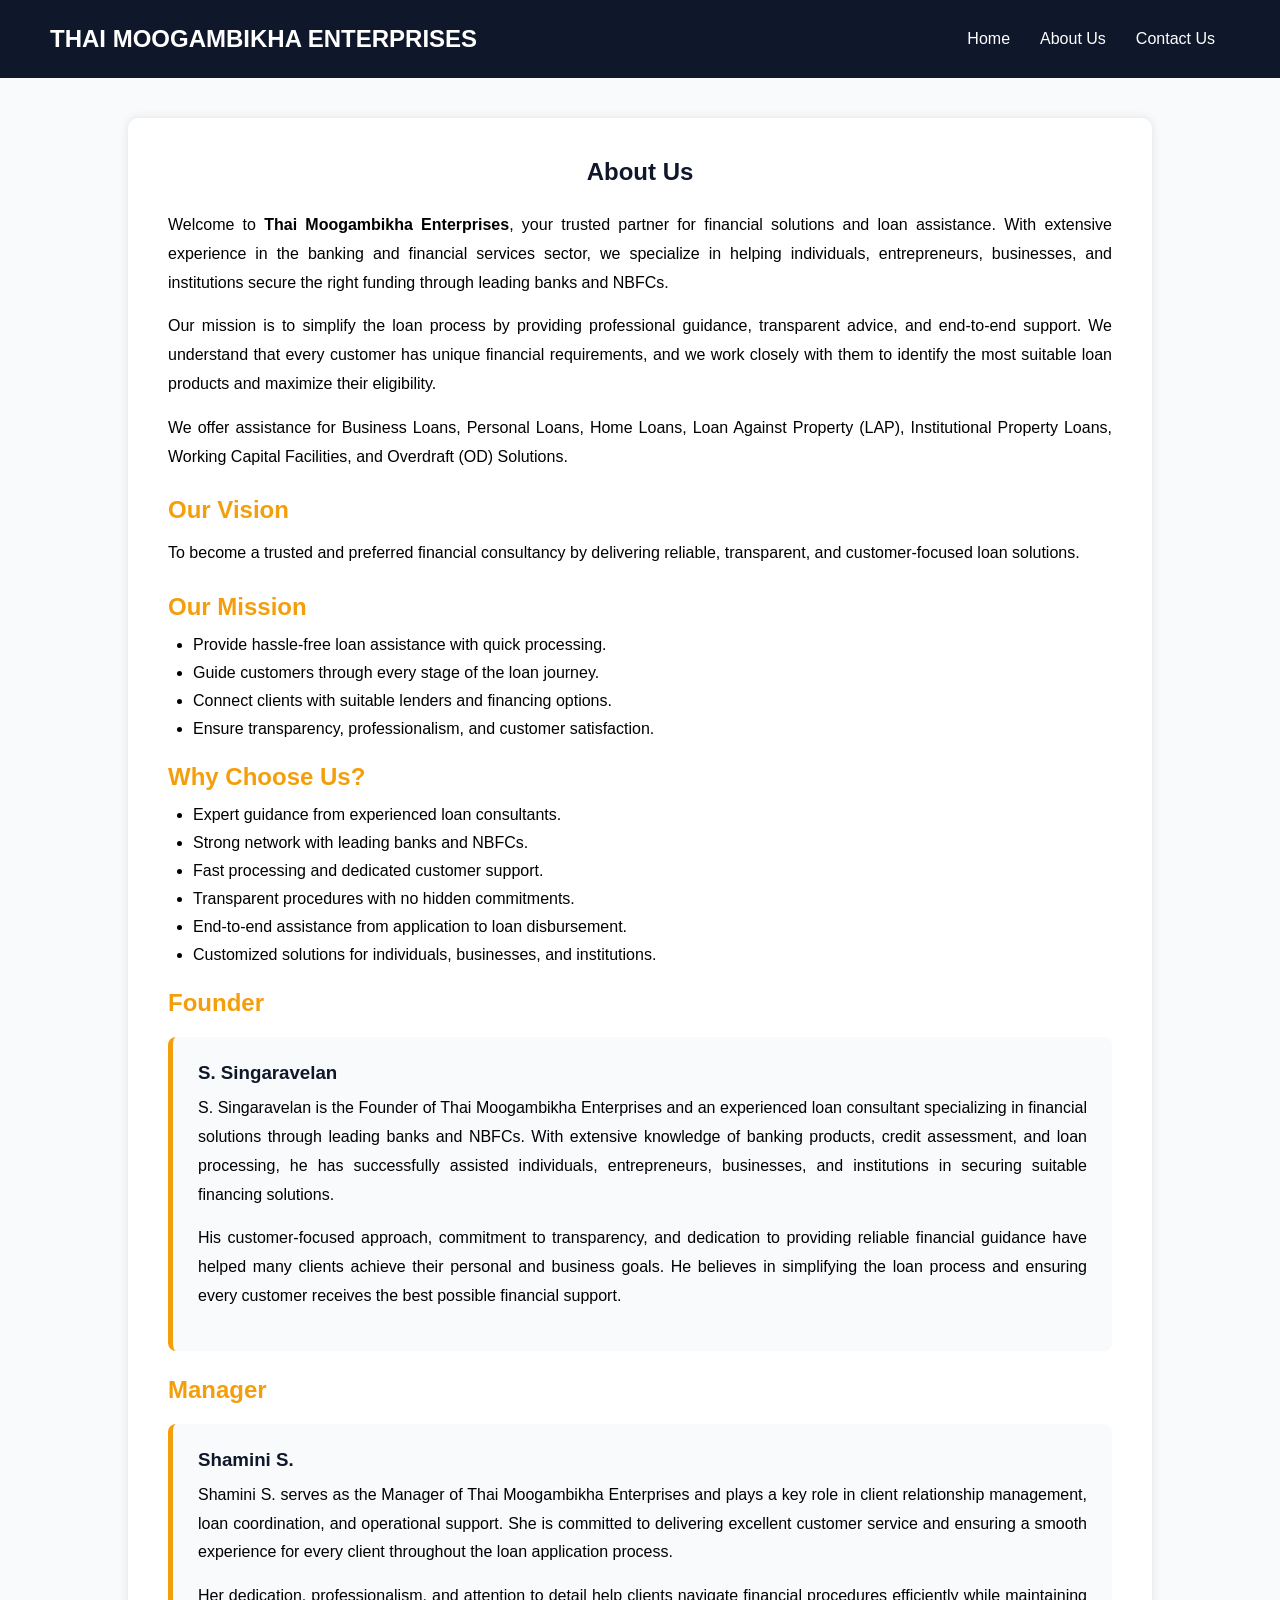
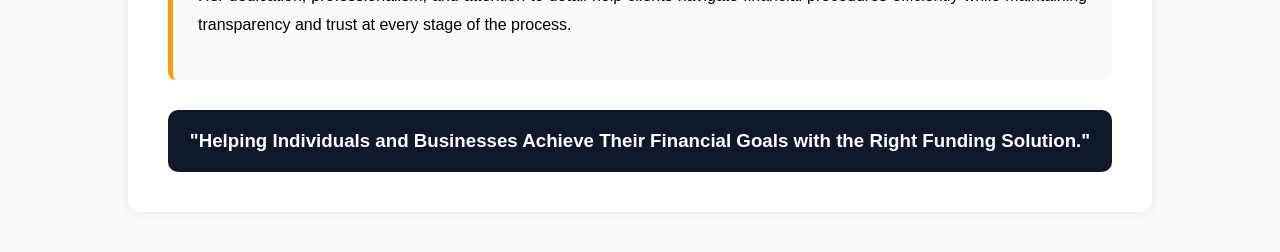
==== commit 46777864: "Removed merge conflict markers" ====
--- a/about.html
+++ b/about.html
@@ -133,138 +133,3 @@
 
 </body>
 
-<!DOCTYPE html>
-<html lang="en">
-<head>
-    <meta charset="UTF-8">
-    <meta name="viewport" content="width=device-width, initial-scale=1.0">
-    <title>About Us - THAI MOOGAMBIKHA ENTERPRISES</title>
-    <link rel="stylesheet" href="css/style.css">
-</head>
-<body>
-
-    <!-- Header -->
-    <header>
-        <div class="logo">
-            <h2>THAI MOOGAMBIKHA ENTERPRISES</h2>
-        </div>
-
-        <nav>
-            <ul>
-                <li><a href="index.html">Home</a></li>
-                <li><a href="about.html">About Us</a></li>
-                <li><a href="contact.html">Contact Us</a></li>
-            </ul>
-        </nav>
-    </header>
-
-    <!-- About Section -->
-    <section class="about-page">
-
-        <h1>About Us</h1>
-
-        <p>
-            Welcome to <strong>Thai Moogambikha Enterprises</strong>, your trusted
-            partner for financial solutions and loan assistance. With extensive
-            experience in the banking and financial services sector, we specialize
-            in helping individuals, entrepreneurs, businesses, and institutions
-            secure the right funding through leading banks and NBFCs.
-        </p>
-
-        <p>
-            Our mission is to simplify the loan process by providing professional
-            guidance, transparent advice, and end-to-end support. We understand
-            that every customer has unique financial requirements, and we work
-            closely with them to identify the most suitable loan products and
-            maximize their eligibility.
-        </p>
-
-        <p>
-            We offer assistance for Business Loans, Personal Loans, Home Loans,
-            Loan Against Property (LAP), Institutional Property Loans, Working
-            Capital Facilities, and Overdraft (OD) Solutions.
-        </p>
-
-        <h2>Our Vision</h2>
-
-        <p>
-            To become a trusted and preferred financial consultancy by delivering
-            reliable, transparent, and customer-focused loan solutions.
-        </p>
-
-        <h2>Our Mission</h2>
-
-        <ul>
-            <li>Provide hassle-free loan assistance with quick processing.</li>
-            <li>Guide customers through every stage of the loan journey.</li>
-            <li>Connect clients with suitable lenders and financing options.</li>
-            <li>Ensure transparency, professionalism, and customer satisfaction.</li>
-        </ul>
-
-        <h2>Why Choose Us?</h2>
-
-        <ul>
-            <li>Expert guidance from experienced loan consultants.</li>
-            <li>Strong network with leading banks and NBFCs.</li>
-            <li>Fast processing and dedicated customer support.</li>
-            <li>Transparent procedures with no hidden commitments.</li>
-            <li>End-to-end assistance from application to loan disbursement.</li>
-            <li>Customized solutions for individuals, businesses, and institutions.</li>
-        </ul>
-        <!-- Founder Section -->
-<h2>Founder</h2>
-
-<div class="profile-card">
-    <h3>S. Singaravelan</h3>
-
-    <p>
-        S. Singaravelan is the Founder of Thai Moogambikha Enterprises and an
-        experienced loan consultant specializing in financial solutions through
-        leading banks and NBFCs. With extensive knowledge of banking products,
-        credit assessment, and loan processing, he has successfully assisted
-        individuals, entrepreneurs, businesses, and institutions in securing
-        suitable financing solutions.
-    </p>
-
-    <p>
-        His customer-focused approach, commitment to transparency, and dedication
-        to providing reliable financial guidance have helped many clients achieve
-        their personal and business goals. He believes in simplifying the loan
-        process and ensuring every customer receives the best possible financial
-        support.
-    </p>
-</div>
-
-<!-- Manager Section -->
-<h2>Manager</h2>
-
-<div class="profile-card">
-    <h3>Shamini S.</h3>
-
-    <p>
-        Shamini S. serves as the Manager of Thai Moogambikha Enterprises and plays
-        a key role in client relationship management, loan coordination, and
-        operational support. She is committed to delivering excellent customer
-        service and ensuring a smooth experience for every client throughout the
-        loan application process.
-    </p>
-
-    <p>
-        Her dedication, professionalism, and attention to detail help clients
-        navigate financial procedures efficiently while maintaining transparency
-        and trust at every stage of the process.
-    </p>
-</div>
-
-        <div class="quote">
-            <h3>
-                "Helping Individuals and Businesses Achieve Their Financial Goals
-                with the Right Funding Solution."
-            </h3>
-        </div>
-
-    </section>
-
-</body>
-
-</html>
